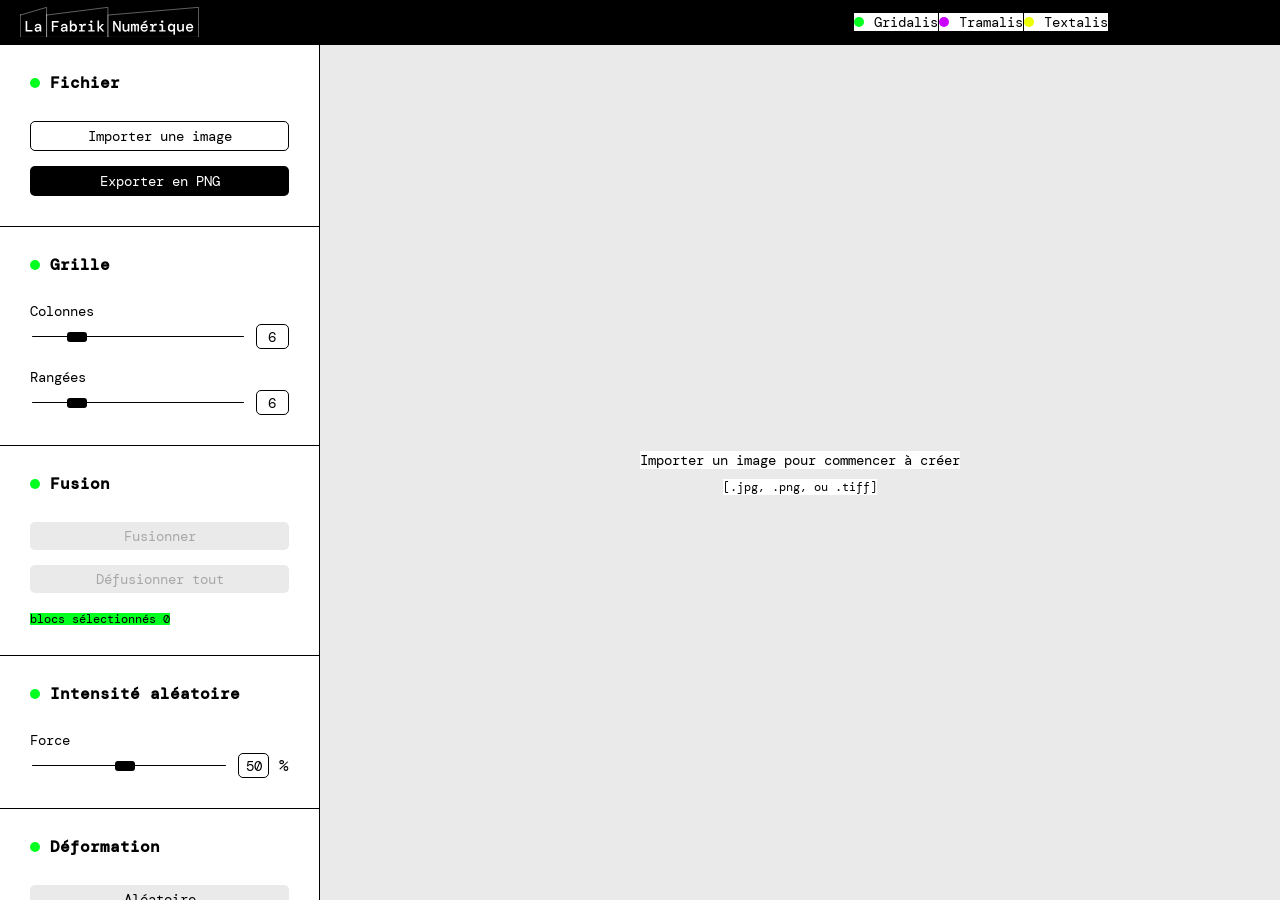
==== Gridalis.html @ 3b39503d "Add files via upload" ====
<!DOCTYPE html>
<html lang="fr">
<head>
<meta charset="UTF-8">
<meta name="viewport" content="width=device-width, initial-scale=1.0">
<title>Gridalis</title>
<link rel="icon" type="image/x-icon" href="img/Favicon-La-Fabrik-Numerique.svg">
<link rel="stylesheet" href="reset.css">
<link rel="stylesheet" href="styles.css">
<link rel="preconnect" href="https://fonts.googleapis.com">
<link rel="preconnect" href="https://fonts.gstatic.com" crossorigin>
<link href="https://fonts.googleapis.com/css2?family=DM+Mono:ital,wght@0,300;0,400;0,500;1,300;1,400;1,500&display=swap" rel="stylesheet">
</head>
<body>



<header>
  <a href="index.html" class="logo">
    <svg viewBox="0 0 1970 339" version="1.1" xmlns="http://www.w3.org/2000/svg" xmlns:xlink="http://www.w3.org/1999/xlink" xml:space="preserve" xmlns:serif="http://www.serif.com/" style="fill-rule:evenodd;clip-rule:evenodd;stroke-linecap:round;stroke-miterlimit:1.5;">
          <g transform="matrix(1,0,0,1,-107.804105,-1451.975869)">
              <g transform="matrix(1,0,0,1,-780.661745,104.195165)">
                  <g transform="matrix(1,0,0,1,47.599738,0)">
                      <g transform="matrix(1.39383,0,0,0.135647,244.991637,1331.526086)">
                          <path d="M471.983,2109.515L471.983,1249.438L484.658,1249.438L484.658,1992.791L525.912,1992.791L525.912,2109.515L471.983,2109.515Z" style="fill:white;fill-rule:nonzero;"/>
                      </g>
                      <g transform="matrix(1.39383,0,0,0.135647,244.991637,1331.526086)">
                          <path d="M564.534,2124.26C559.831,2124.26 555.885,2115.864 552.696,2099.072C549.508,2082.28 547.116,2059.754 545.522,2031.494C543.928,2003.234 543.13,1972.313 543.13,1938.729C543.13,1878.933 545.263,1832.243 549.528,1798.659C553.792,1765.075 559.831,1748.283 567.643,1748.283L582.949,1748.283L582.949,1734.767C582.949,1643.026 578.803,1597.155 570.513,1597.155C567.085,1597.155 564.195,1604.732 561.844,1619.885C559.492,1635.039 557.918,1659.408 557.121,1692.992L544.446,1692.992C545.083,1629.101 547.774,1578.52 552.517,1541.25C557.26,1503.98 563.259,1485.345 570.513,1485.345C579.282,1485.345 585.659,1507.461 589.645,1551.694C593.631,1595.926 595.624,1656.951 595.624,1734.767L595.624,2109.515L584.862,2109.515L583.786,2019.822L582.949,2019.822C581.195,2048.491 579.003,2073.064 576.372,2093.543C573.741,2114.021 569.795,2124.26 564.534,2124.26ZM566.926,2014.907C572.107,2014.907 575.993,1998.729 578.584,1966.374C581.175,1934.019 582.59,1892.858 582.829,1842.891L568.958,1842.891C564.415,1842.891 561.206,1850.468 559.333,1865.622C557.459,1880.776 556.523,1901.868 556.523,1928.899C556.523,1955.93 557.459,1977.022 559.333,1992.176C561.206,2007.33 563.737,2014.907 566.926,2014.907Z" style="fill:white;fill-rule:nonzero;"/>
                      </g>
                  </g>
              </g>
              <g transform="matrix(1,0,0,1,-413.625984,104.195165)">
                  <g transform="matrix(1.39383,0,0,0.135647,-86.268862,1331.526086)">
                      <path d="M687.576,2109.515L687.576,1249.438L741.265,1249.438L741.265,1371.077L700.251,1371.077L700.251,1634.015L734.689,1634.015L734.689,1748.283L700.251,1748.283L700.251,2109.515L687.576,2109.515Z" style="fill:white;fill-rule:nonzero;"/>
                  </g>
                  <g transform="matrix(1.39383,0,0,0.135647,-86.268862,1331.526086)">
                      <path d="M779.768,2124.26C775.065,2124.26 771.119,2115.864 767.931,2099.072C764.742,2082.28 762.35,2059.754 760.756,2031.494C759.162,2003.234 758.365,1972.313 758.365,1938.729C758.365,1878.933 760.497,1832.243 764.762,1798.659C769.027,1765.075 775.065,1748.283 782.877,1748.283L798.183,1748.283L798.183,1734.767C798.183,1643.026 794.038,1597.155 785.747,1597.155C782.319,1597.155 779.43,1604.732 777.078,1619.885C774.726,1635.039 773.152,1659.408 772.355,1692.992L759.68,1692.992C760.318,1629.101 763.008,1578.52 767.751,1541.25C772.494,1503.98 778.493,1485.345 785.747,1485.345C794.516,1485.345 800.893,1507.461 804.879,1551.694C808.865,1595.926 810.858,1656.951 810.858,1734.767L810.858,2109.515L800.096,2109.515L799.02,2019.822L798.183,2019.822C796.429,2048.491 794.237,2073.064 791.606,2093.543C788.976,2114.021 785.03,2124.26 779.768,2124.26ZM782.16,2014.907C787.341,2014.907 791.228,1998.729 793.818,1966.374C796.409,1934.019 797.824,1892.858 798.063,1842.891L784.193,1842.891C779.649,1842.891 776.44,1850.468 774.567,1865.622C772.694,1880.776 771.757,1901.868 771.757,1928.899C771.757,1955.93 772.694,1977.022 774.567,1992.176C776.44,2007.33 778.971,2014.907 782.16,2014.907Z" style="fill:white;fill-rule:nonzero;"/>
                  </g>
                  <g transform="matrix(1.39383,0,0,0.135647,-86.268862,1331.526086)">
                      <path d="M860.123,2124.26C855.738,2124.26 852.051,2115.044 849.062,2096.614C846.073,2078.184 843.781,2052.586 842.186,2019.822L841.469,2019.822L840.393,2109.515L829.511,2109.515L829.511,1224.864L842.186,1224.864L842.186,1578.725C843.621,1554.151 845.893,1532.444 849.002,1513.604C852.111,1494.765 855.818,1485.345 860.123,1485.345C865.065,1485.345 869.489,1497.427 873.395,1521.591C877.301,1545.755 880.39,1581.592 882.662,1629.101C884.934,1676.61 886.07,1735.177 886.07,1804.802C886.07,1874.428 884.934,1932.995 882.662,1980.504C880.39,2028.013 877.301,2063.849 873.395,2088.013C869.489,2112.178 865.065,2124.26 860.123,2124.26ZM857.492,2000.163C862.036,2000.163 865.802,1983.985 868.792,1951.63C871.781,1919.274 873.276,1870.741 873.276,1806.031C873.276,1740.501 871.781,1691.354 868.792,1658.589C865.802,1625.824 862.036,1609.442 857.492,1609.442C852.948,1609.442 849.181,1625.619 846.192,1657.975C843.203,1690.33 841.708,1739.272 841.708,1804.802C841.708,1869.513 843.203,1918.251 846.192,1951.015C849.181,1983.78 852.948,2000.163 857.492,2000.163Z" style="fill:white;fill-rule:nonzero;"/>
                  </g>
                  <g transform="matrix(1.39383,0,0,0.135647,-86.268862,1331.526086)">
                      <path d="M901.974,2109.515L901.974,1996.477L916.442,1996.477L916.442,1653.674C916.442,1626.643 915.167,1613.128 912.616,1613.128L903.169,1613.128L903.169,1500.089L917.399,1500.089C920.667,1500.089 923.338,1509.714 925.41,1528.963C927.483,1548.212 928.519,1575.039 928.519,1609.442L928.519,1624.186L929.117,1624.186C929.994,1578.315 931.887,1543.707 934.797,1520.362C937.707,1497.017 941.951,1485.345 947.532,1485.345L956.739,1485.345L956.739,1622.957L943.825,1622.957C939.121,1622.957 935.494,1639.749 932.943,1673.333C930.393,1706.917 929.117,1747.054 929.117,1793.744L929.117,1996.477L947.532,1996.477L947.532,2109.515L901.974,2109.515Z" style="fill:white;fill-rule:nonzero;"/>
                  </g>
                  <g transform="matrix(1.39383,0,0,0.135647,-86.268862,1331.526086)">
                      <path d="M999.188,1406.709C996.398,1406.709 994.066,1397.494 992.193,1379.064C990.319,1360.634 989.383,1337.903 989.383,1310.872C989.383,1283.841 990.319,1261.315 992.193,1243.294C994.066,1225.274 996.398,1216.263 999.188,1216.263C1002.058,1216.263 1004.429,1225.274 1006.302,1243.294C1008.176,1261.315 1009.112,1283.841 1009.112,1310.872C1009.112,1337.903 1008.176,1360.634 1006.302,1379.064C1004.429,1397.494 1002.058,1406.709 999.188,1406.709ZM975.392,2109.515L975.392,1996.477L994.046,1996.477L994.046,1653.674C994.046,1626.643 992.771,1613.128 990.22,1613.128L977.066,1613.128L977.066,1500.089L992.492,1500.089C997.434,1500.089 1001.041,1511.761 1003.313,1535.106C1005.585,1558.451 1006.721,1595.517 1006.721,1646.302L1006.721,1996.477L1025.375,1996.477L1025.375,2109.515L975.392,2109.515Z" style="fill:white;fill-rule:nonzero;"/>
                  </g>
                  <g transform="matrix(1.39383,0,0,0.135647,-86.268862,1331.526086)">
                      <path d="M1047.974,2109.515L1047.974,1224.864L1060.649,1224.864L1060.649,1755.655L1083.368,1500.089L1099.272,1500.089L1074.52,1770.399L1074.52,1780.229L1102.5,2109.515L1087.075,2109.515L1060.649,1796.201L1060.649,2109.515L1047.974,2109.515Z" style="fill:white;fill-rule:nonzero;"/>
                  </g>
              </g>
              <g transform="matrix(1,0,0,1,-135.558071,104.195165)">
                  <g transform="matrix(1.39383,0,0,0.135647,-383.894846,1331.526086)">
                      <path d="M1185.844,2109.515L1185.844,1249.438L1198.279,1249.438L1233.315,1879.752L1233.315,1249.438L1245.392,1249.438L1245.392,2109.515L1232.956,2109.515L1197.921,1479.201L1197.921,2109.515L1185.844,2109.515Z" style="fill:white;fill-rule:nonzero;"/>
                  </g>
                  <g transform="matrix(1.39383,0,0,0.135647,-383.894846,1331.526086)">
                      <path d="M1282.101,2124.26C1274.927,2124.26 1269.486,2101.529 1265.779,2056.068C1262.072,2010.606 1260.219,1944.462 1260.219,1857.636L1260.219,1500.089L1272.894,1500.089L1272.894,1841.663C1272.894,1891.629 1273.95,1930.742 1276.063,1959.002C1278.175,1987.261 1281.424,2001.391 1285.808,2001.391C1290.192,2001.391 1293.859,1986.238 1296.809,1955.93C1299.758,1925.623 1301.233,1881.8 1301.233,1824.461L1301.233,1500.089L1313.908,1500.089L1313.908,2109.515L1302.907,2109.515L1301.831,2018.593L1301.233,2018.593C1299.639,2048.081 1297.168,2073.064 1293.82,2093.543C1290.471,2114.021 1286.565,2124.26 1282.101,2124.26Z" style="fill:white;fill-rule:nonzero;"/>
                  </g>
                  <g transform="matrix(1.39383,0,0,0.135647,-383.894846,1331.526086)">
                      <path d="M1326.224,2109.515L1326.224,1500.089L1336.747,1500.089L1337.823,1571.353L1338.421,1571.353C1339.457,1545.96 1341.052,1525.277 1343.204,1509.304C1345.356,1493.331 1347.907,1485.345 1350.857,1485.345C1353.726,1485.345 1356.237,1492.717 1358.39,1507.461C1360.542,1522.205 1362.136,1543.502 1363.173,1571.353L1363.651,1571.353C1364.687,1546.779 1366.322,1526.301 1368.554,1509.918C1370.786,1493.536 1373.536,1485.345 1376.804,1485.345C1381.189,1485.345 1384.517,1500.089 1386.789,1529.577C1389.061,1559.066 1390.197,1600.431 1390.197,1653.674L1390.197,2109.515L1378,2109.515L1378,1679.477C1378,1654.903 1377.502,1635.449 1376.505,1621.114C1375.509,1606.78 1373.935,1599.612 1371.782,1599.612C1369.63,1599.612 1367.856,1608.213 1366.461,1625.415C1365.066,1642.616 1364.369,1666.78 1364.369,1697.907L1364.369,2109.515L1352.052,2109.515L1352.052,1679.477C1352.052,1654.903 1351.574,1635.449 1350.617,1621.114C1349.661,1606.78 1348.106,1599.612 1345.954,1599.612C1343.802,1599.612 1342.008,1608.213 1340.573,1625.415C1339.138,1642.616 1338.421,1666.78 1338.421,1697.907L1338.421,2109.515L1326.224,2109.515Z" style="fill:white;fill-rule:nonzero;"/>
                  </g>
                  <g transform="matrix(1.39383,0,0,0.135647,-383.894846,1331.526086)">
                      <path d="M1431.569,2124.26C1425.83,2124.26 1420.768,2110.949 1416.383,2084.327C1411.999,2057.706 1408.571,2020.641 1406.1,1973.132C1403.629,1925.623 1402.393,1870.332 1402.393,1807.26C1402.393,1743.368 1403.609,1687.258 1406.04,1638.93C1408.472,1590.602 1411.899,1552.922 1416.324,1525.891C1420.748,1498.86 1425.87,1485.345 1431.689,1485.345C1437.429,1485.345 1442.371,1498.656 1446.516,1525.277C1450.662,1551.898 1453.87,1587.325 1456.142,1631.558C1458.414,1675.791 1459.55,1724.528 1459.55,1777.771L1459.55,1804.188C1459.55,1813.608 1459.51,1824.052 1459.43,1835.519L1414.829,1835.519C1415.228,1892.039 1417.021,1934.838 1420.21,1963.917C1423.399,1992.995 1427.145,2007.535 1431.45,2007.535C1435.197,2007.535 1438.166,1999.548 1440.358,1983.575C1442.55,1967.603 1444.165,1945.691 1445.201,1917.841L1457.995,1917.841C1456.561,1975.999 1453.571,2024.941 1449.027,2064.668C1444.484,2104.396 1438.664,2124.26 1431.569,2124.26ZM1431.569,1598.384C1427.663,1598.384 1424.196,1610.466 1421.166,1634.63C1418.137,1658.794 1416.184,1692.583 1415.307,1735.996L1446.875,1735.996C1446.556,1695.04 1445.002,1661.865 1442.212,1636.473C1439.422,1611.08 1435.874,1598.384 1431.569,1598.384ZM1424.395,1453.399L1424.395,1342.818L1450.462,1203.977L1450.462,1325.616L1424.395,1453.399Z" style="fill:white;fill-rule:nonzero;"/>
                  </g>
                  <g transform="matrix(1.39383,0,0,0.135647,-383.894846,1331.526086)">
                      <path d="M1475.932,2109.515L1475.932,1996.477L1490.4,1996.477L1490.4,1653.674C1490.4,1626.643 1489.125,1613.128 1486.574,1613.128L1477.127,1613.128L1477.127,1500.089L1491.357,1500.089C1494.625,1500.089 1497.296,1509.714 1499.368,1528.963C1501.441,1548.212 1502.477,1575.039 1502.477,1609.442L1502.477,1624.186L1503.075,1624.186C1503.952,1578.315 1505.845,1543.707 1508.755,1520.362C1511.665,1497.017 1515.909,1485.345 1521.49,1485.345L1530.697,1485.345L1530.697,1622.957L1517.783,1622.957C1513.079,1622.957 1509.452,1639.749 1506.901,1673.333C1504.351,1706.917 1503.075,1747.054 1503.075,1793.744L1503.075,1996.477L1521.49,1996.477L1521.49,2109.515L1475.932,2109.515Z" style="fill:white;fill-rule:nonzero;"/>
                  </g>
                  <g transform="matrix(1.39383,0,0,0.135647,-383.894846,1331.526086)">
                      <path d="M1573.146,1406.709C1570.356,1406.709 1568.024,1397.494 1566.151,1379.064C1564.277,1360.634 1563.341,1337.903 1563.341,1310.872C1563.341,1283.841 1564.277,1261.315 1566.151,1243.294C1568.024,1225.274 1570.356,1216.263 1573.146,1216.263C1576.016,1216.263 1578.387,1225.274 1580.26,1243.294C1582.134,1261.315 1583.07,1283.841 1583.07,1310.872C1583.07,1337.903 1582.134,1360.634 1580.26,1379.064C1578.387,1397.494 1576.016,1406.709 1573.146,1406.709ZM1549.35,2109.515L1549.35,1996.477L1568.004,1996.477L1568.004,1653.674C1568.004,1626.643 1566.729,1613.128 1564.178,1613.128L1551.024,1613.128L1551.024,1500.089L1566.45,1500.089C1571.392,1500.089 1574.999,1511.761 1577.271,1535.106C1579.543,1558.451 1580.679,1595.517 1580.679,1646.302L1580.679,1996.477L1599.333,1996.477L1599.333,2109.515L1549.35,2109.515Z" style="fill:white;fill-rule:nonzero;"/>
                  </g>
                  <g transform="matrix(1.39383,0,0,0.135647,-383.894846,1331.526086)">
                      <path d="M1661.87,2379.825L1661.87,2030.88C1660.355,2056.272 1658.203,2078.184 1655.413,2096.614C1652.623,2115.044 1648.916,2124.26 1644.293,2124.26C1639.43,2124.26 1634.986,2112.178 1630.96,2088.013C1626.934,2063.849 1623.746,2028.013 1621.394,1980.504C1619.042,1932.995 1617.867,1874.428 1617.867,1804.802C1617.867,1734.358 1619.042,1675.586 1621.394,1628.486C1623.746,1581.387 1626.875,1545.755 1630.781,1521.591C1634.687,1497.427 1638.912,1485.345 1643.456,1485.345C1648.159,1485.345 1651.985,1494.56 1654.935,1512.99C1657.884,1531.42 1660.196,1556.199 1661.87,1587.325L1662.588,1587.325L1663.664,1500.089L1674.545,1500.089L1674.545,2379.825L1661.87,2379.825ZM1646.565,2000.163C1651.108,2000.163 1654.875,1983.78 1657.864,1951.015C1660.854,1918.251 1662.348,1869.513 1662.348,1804.802C1662.348,1739.272 1660.854,1690.33 1657.864,1657.975C1654.875,1625.619 1651.108,1609.442 1646.565,1609.442C1642.021,1609.442 1638.254,1625.415 1635.265,1657.36C1632.275,1689.306 1630.781,1738.044 1630.781,1803.573C1630.781,1869.103 1632.275,1918.251 1635.265,1951.015C1638.254,1983.78 1642.021,2000.163 1646.565,2000.163Z" style="fill:white;fill-rule:nonzero;"/>
                  </g>
                  <g transform="matrix(1.39383,0,0,0.135647,-383.894846,1331.526086)">
                      <path d="M1712.57,2124.26C1705.395,2124.26 1699.955,2101.529 1696.248,2056.068C1692.541,2010.606 1690.688,1944.462 1690.688,1857.636L1690.688,1500.089L1703.362,1500.089L1703.362,1841.663C1703.362,1891.629 1704.419,1930.742 1706.531,1959.002C1708.644,1987.261 1711.892,2001.391 1716.277,2001.391C1720.661,2001.391 1724.328,1986.238 1727.277,1955.93C1730.227,1925.623 1731.702,1881.8 1731.702,1824.461L1731.702,1500.089L1744.377,1500.089L1744.377,2109.515L1733.376,2109.515L1732.3,2018.593L1731.702,2018.593C1730.107,2048.081 1727.636,2073.064 1724.288,2093.543C1720.94,2114.021 1717.034,2124.26 1712.57,2124.26Z" style="fill:white;fill-rule:nonzero;"/>
                  </g>
                  <g transform="matrix(1.39383,0,0,0.135647,-383.894846,1331.526086)">
                      <path d="M1790.293,2124.26C1784.554,2124.26 1779.492,2110.949 1775.107,2084.327C1770.723,2057.706 1767.295,2020.641 1764.824,1973.132C1762.353,1925.623 1761.117,1870.332 1761.117,1807.26C1761.117,1743.368 1762.333,1687.258 1764.764,1638.93C1767.195,1590.602 1770.623,1552.922 1775.047,1525.891C1779.472,1498.86 1784.593,1485.345 1790.413,1485.345C1796.152,1485.345 1801.095,1498.656 1805.24,1525.277C1809.385,1551.898 1812.594,1587.325 1814.866,1631.558C1817.138,1675.791 1818.274,1724.528 1818.274,1777.771L1818.274,1804.188C1818.274,1813.608 1818.234,1824.052 1818.154,1835.519L1773.553,1835.519C1773.951,1892.039 1775.745,1934.838 1778.934,1963.917C1782.122,1992.995 1785.869,2007.535 1790.174,2007.535C1793.92,2007.535 1796.89,1999.548 1799.082,1983.575C1801.274,1967.603 1802.888,1945.691 1803.925,1917.841L1816.719,1917.841C1815.284,1975.999 1812.295,2024.941 1807.751,2064.668C1803.207,2104.396 1797.388,2124.26 1790.293,2124.26ZM1790.293,1598.384C1786.387,1598.384 1782.919,1610.466 1779.89,1634.63C1776.861,1658.794 1774.908,1692.583 1774.031,1735.996L1805.599,1735.996C1805.28,1695.04 1803.725,1661.865 1800.935,1636.473C1798.145,1611.08 1794.598,1598.384 1790.293,1598.384Z" style="fill:white;fill-rule:nonzero;"/>
                  </g>
              </g>
              <g transform="matrix(1,0,0,1,24.664698,461.678645)">
                  <path d="M86.895,1079.023L86.895,1324.693L375.571,1324.693L375.571,994.053L86.895,1079.023Z" style="fill:none;stroke:white;stroke-width:4.17px;"/>
              </g>
              <g transform="matrix(1,0,0,1,-157.333333,461.678645)">
                  <path d="M557.569,1079.023L557.569,1324.693L1232.908,1324.693L1232.908,994.053L557.569,1079.023Z" style="fill:none;stroke:white;stroke-width:4.17px;"/>
              </g>
              <g transform="matrix(1,0,0,1,-157.333333,461.678645)">
                  <path d="M1232.908,1324.693L1232.908,1079.023L2230.538,994.053L2230.538,1324.693L1232.908,1324.693Z" style="fill:none;stroke:white;stroke-width:4.17px;"/>
              </g>
          </g>
    </svg>
  </a>
  <div id="navigation">
  <div class="divider"></div>
    <a href="Gridalis.html">Gridalis</a>
  <div class="divider"></div>
    <a href="Tramalis.html">Tramalis</a>
  <div class="divider"></div>
    <a href="Textalis.html">Textalis</a>
  </div>
</header>

<div class="workspace">
  <!-- SIDEBAR -->
  <div class="sidebar"> 

      <div>
      <div class="section-label ">Fichier</div>
        <div class="button-group">
          <div>
            <button button class="btn btn3" id="importBtn">Importer une image</button>
          </div>
          <div>
            <button class="btn btn1" id="exportBtn">Exporter en PNG</button>
            <!-- <div id="btn-formats">
              <p>Type de format</p>
              <div>
              <span>PNG</span>
              <span>JPG</span>
              </div>              
            </div> -->
          </div>
        </div>
        
      </div>

<div class="divider"></div>

    <div>
      <div class="section-label">Grille</div>
      <div class="slider-group">

        <div class="slider-row">
          <div class="slider-header">
            <span class="slider-label">Colonnes</span>
          </div>
          <div class="slider-data">
            <input type="range" id="colSlider" min="2" max="24" value="6">
            <span class="slider-val" id="colVal">6</span>
          </div>
        </div>
        
        <div class="slider-row">
          <div class="slider-header">
            <span class="slider-label">Rangées</span>
            
          </div>
          <div class="slider-data">
            <input type="range" id="rowSlider" min="2" max="24" value="6">
            <span class="slider-val" id="rowVal">6</span>
          </div>
          
        </div>
      </div>
    </div>

    <div class="divider"></div>

    <div>
      <div class="section-label">Fusion</div>
      <div>
        <div class="button-group">
          <button class="btn btn2 danger" id="mergeBtn" disabled>Fusionner</button>
          <button class="btn btn2" id="unmergeBtn" disabled>Défusionner tout</button>
        </div>
        <div class="merge-counter">
        <span>blocs sélectionnés</span>
        <span class="merge-badge" id="selCount">0</span>
      </div>
      </div>
    </div>

    <div class="divider"></div>

    <div>
      <div class="section-label">Intensité aléatoire</div>
      <div class="slider-row">
        <div class="slider-header">
          <span class="slider-label">Force</span>
        </div>
        <div class="slider-data">
          <input type="range" id="randSlider" min="5" max="100" value="50">
          <span class="slider-val" id="randVal">50</span><span>%</span>
        </div>
      </div>
    </div>

    <div class="divider"></div>

    <div>
      <div class="section-label">Déformation</div>
      <div class="button-group">
        <button class="random-btn btn2" id="randomBtn">Aléatoire</button>
        <button class="reset-btn btn2" id="resetGridBtn">Réinitialiser la grille</button>
      </div>
    </div>


    <div class="divider"></div>

      

  </div>

  <!-- CANVAS -->
  <div class="canvas-area" id="canvasArea">
        <div id="import-informations">
          <p>Importer un image pour commencer à créer</p>
          <p>[.jpg, .png, ou .tiff]</p>
      </div>
    <div id="dropZone">
      <div class="drop-inner" id="dropInner">
        <div class="drop-title">Déposez votre image ici</div>
        <div class="drop-sub">[.jpg, .png, ou .tiff]</div>
      </div>
    </div>
    <div id="gridWrapper">
      <canvas id="gridCanvas"></canvas>
    </div>
    <input type="file" id="fileInput" accept="image/*">
  <div class="statusbar">
    <span><div class="dot" id="dotImg"></div> Image</span>
    <span id="dimInfo"></span>
    <span id="gridInfo"></span>
    <span id="mergeInfo"></span>
    <span id="statusMode" class="mode-indicator mode-select"></span>
  </div>
  <!-- <div class="header-actions">
    <span id="statusMode" class="mode-indicator mode-select">— aucune image —</span>
    <button class="btn" id="importBtn">
      <svg width="100%" height="100%" viewBox="0 0 51 51" version="1.1" xmlns="http://www.w3.org/2000/svg" xmlns:xlink="http://www.w3.org/1999/xlink" xml:space="preserve" xmlns:serif="http://www.serif.com/" style="fill-rule:evenodd;clip-rule:evenodd;stroke-linejoin:round;stroke-miterlimit:2;">
    <g transform="matrix(1.187206,0,0,1.187206,-12.490595,-12.490595)">
        <g>
            <path d="M32,10.521C20.156,10.521 10.521,20.156 10.521,32C10.521,43.844 20.156,53.479 32,53.479C43.844,53.479 53.479,43.844 53.479,32C53.479,20.156 43.844,10.521 32,10.521ZM32,51.479C21.259,51.479 12.521,42.741 12.521,32C12.521,21.259 21.259,12.521 32,12.521C42.741,12.521 51.479,21.259 51.479,32C51.479,42.741 42.741,51.479 32,51.479Z" style="fill-rule:nonzero;"/>
            <path d="M44.21,31L33,31L33,20.192C33,19.64 32.552,19.192 32,19.192C31.448,19.192 31,19.64 31,20.192L31,31L19.79,31C19.238,31 18.79,31.448 18.79,32C18.79,32.552 19.238,33 19.79,33L31,33L31,43.808C31,44.36 31.448,44.808 32,44.808C32.552,44.808 33,44.36 33,43.808L33,33L44.21,33C44.762,33 45.21,32.552 45.21,32C45.21,31.448 44.762,31 44.21,31Z" style="fill-rule:nonzero;"/>
        </g>
    </g>
</svg>
    <p>Importer</p>
    </button>

    <button class="btn primary" id="exportBtn">
      <svg width="100%" height="100%" viewBox="0 0 51 51" version="1.1" xmlns="http://www.w3.org/2000/svg" xmlns:xlink="http://www.w3.org/1999/xlink" xml:space="preserve" xmlns:serif="http://www.serif.com/" style="fill-rule:evenodd;clip-rule:evenodd;stroke-linejoin:round;stroke-miterlimit:2;">
    <g transform="matrix(1.187206,0,0,1.187206,-12.490595,-12.490595)">
        <g>
            <path d="M32,10.521C20.156,10.521 10.521,20.156 10.521,32C10.521,43.844 20.156,53.479 32,53.479C43.844,53.479 53.479,43.844 53.479,32C53.479,20.156 43.844,10.521 32,10.521ZM32,51.479C21.259,51.479 12.521,42.741 12.521,32C12.521,21.259 21.259,12.521 32,12.521C42.741,12.521 51.479,21.259 51.479,32C51.479,42.741 42.741,51.479 32,51.479Z" style="fill-rule:nonzero;"/>
            <path d="M44.21,31L33,31L33,20.192C33,19.64 32.552,19.192 32,19.192C31.448,19.192 31,19.64 31,20.192L31,31L19.79,31C19.238,31 18.79,31.448 18.79,32C18.79,32.552 19.238,33 19.79,33L31,33L31,43.808C31,44.36 31.448,44.808 32,44.808C32.552,44.808 33,44.36 33,43.808L33,33L44.21,33C44.762,33 45.21,32.552 45.21,32C45.21,31.448 44.762,31 44.21,31Z" style="fill-rule:nonzero;"/>
        </g>
    </g>
</svg>
    <p>Exporter</p>
    </button>

    <button class="btn primary" id="codeBtn" disabled>
      <svg width="100%" height="100%" viewBox="0 0 51 51" version="1.1" xmlns="http://www.w3.org/2000/svg" xmlns:xlink="http://www.w3.org/1999/xlink" xml:space="preserve" xmlns:serif="http://www.serif.com/" style="fill-rule:evenodd;clip-rule:evenodd;stroke-linejoin:round;stroke-miterlimit:2;">
    <g transform="matrix(1.187206,0,0,1.187206,-12.490595,-12.490595)">
        <g>
            <path d="M32,10.521C20.156,10.521 10.521,20.156 10.521,32C10.521,43.844 20.156,53.479 32,53.479C43.844,53.479 53.479,43.844 53.479,32C53.479,20.156 43.844,10.521 32,10.521ZM32,51.479C21.259,51.479 12.521,42.741 12.521,32C12.521,21.259 21.259,12.521 32,12.521C42.741,12.521 51.479,21.259 51.479,32C51.479,42.741 42.741,51.479 32,51.479Z" style="fill-rule:nonzero;"/>
            <path d="M44.21,31L33,31L33,20.192C33,19.64 32.552,19.192 32,19.192C31.448,19.192 31,19.64 31,20.192L31,31L19.79,31C19.238,31 18.79,31.448 18.79,32C18.79,32.552 19.238,33 19.79,33L31,33L31,43.808C31,44.36 31.448,44.808 32,44.808C32.552,44.808 33,44.36 33,43.808L33,33L44.21,33C44.762,33 45.21,32.552 45.21,32C45.21,31.448 44.762,31 44.21,31Z" style="fill-rule:nonzero;"/>
        </g>
    </g>
</svg>
    <p>Code source</p>
    </button>
  </div> -->
  </div>
  
</div>


<style>
:root{
  --primary-color: #03FF20;;
}
</style>


<script>
// ─── STATE ────────────────────────────────────────────────────────────────────
let img = null;
let cols = 6, rows = 6;
let xs = [], ys = [];
let mergeGroups = [];
let cellMergeMap = {};
let selectedCells = new Set();

const canvas      = document.getElementById('gridCanvas');
const ctx         = canvas.getContext('2d');
const dropZone    = document.getElementById('dropZone');
const gridWrapper = document.getElementById('gridWrapper');
const fileInput   = document.getElementById('fileInput');
const colSlider   = document.getElementById('colSlider');
const rowSlider   = document.getElementById('rowSlider');
const colVal      = document.getElementById('colVal');
const rowVal      = document.getElementById('rowVal');
const selCount    = document.getElementById('selCount');
const mergeBtn    = document.getElementById('mergeBtn');
const unmergeBtn  = document.getElementById('unmergeBtn');
const randSlider  = document.getElementById('randSlider');
const randVal     = document.getElementById('randVal');

// ─── UTILS ────────────────────────────────────────────────────────────────────
function initGrid() {
  xs = []; ys = [];
  for (let i = 0; i <= cols; i++) xs.push(i / cols);
  for (let j = 0; j <= rows; j++) ys.push(j / rows);
  mergeGroups = [];
  cellMergeMap = {};
  selectedCells = new Set();
  updateMergeUI();
  updateStatusBar();
}

function resetGridLines() {
  for (let i = 0; i <= cols; i++) xs[i] = i / cols;
  for (let j = 0; j <= rows; j++) ys[j] = j / rows;
}

function clampGrid() {
  for (let i = 1; i < xs.length - 1; i++) {
    xs[i] = Math.max(xs[i-1] + 0.005, Math.min(xs[i+1] - 0.005, xs[i]));
  }
  for (let j = 1; j < ys.length - 1; j++) {
    ys[j] = Math.max(ys[j-1] + 0.005, Math.min(ys[j+1] - 0.005, ys[j]));
  }
}

function cellKey(r, c) { return `${r},${c}`; }

function getMergeGroup(r, c) {
  const k = cellKey(r, c);
  const idx = cellMergeMap[k];
  return (idx !== undefined) ? mergeGroups[idx] : null;
}

// ─── RENDER ───────────────────────────────────────────────────────────────────
function render() {
  if (!img) return;
  const W = canvas.width, H = canvas.height;
  ctx.clearRect(0, 0, W, H);

  const drawn = new Set();

  for (let r = 0; r < rows; r++) {
    for (let c = 0; c < cols; c++) {
      const k = cellKey(r, c);
      if (drawn.has(k)) continue;

      const mg = getMergeGroup(r, c);
      let minR = r, maxR = r, minC = c, maxC = c;
      if (mg) {
        minR = mg.minR; maxR = mg.maxR; minC = mg.minC; maxC = mg.maxC;
        mg.cells.forEach(ck => drawn.add(ck));
      } else {
        drawn.add(k);
      }

      // Destination (warped grid positions)
      const dx = xs[minC] * W;
      const dy = ys[minR] * H;
      const dw = xs[maxC+1] * W - dx;
      const dh = ys[maxR+1] * H - dy;

      // Source (uniform grid positions in original image)
      const sx = (minC / cols) * img.width;
      const sy = (minR / rows) * img.height;
      const sw = ((maxC+1) / cols) * img.width - sx;
      const sh = ((maxR+1) / rows) * img.height - sy;

      ctx.drawImage(img, sx, sy, sw, sh, dx, dy, dw, dh);

      // Selection highlight
      const isSelected = selectedCells.has(k) || (mg && [...mg.cells].some(ck => selectedCells.has(ck)));
      if (isSelected) {
        ctx.fillStyle = 'rgba(255,255,255,0)';
        ctx.fillRect(dx, dy, dw, dh);
        ctx.strokeStyle = 'rgba(255,255,255,0)';
        ctx.lineWidth = 2;
        ctx.setLineDash([]);
        ctx.strokeRect(dx+1, dy+1, dw-2, dh-2);
      }

      // Merged highlight
      if (mg && !isSelected) {
        ctx.fillStyle = 'rgba(255,255,255,0)';
        ctx.fillRect(dx, dy, dw, dh);
        ctx.strokeStyle = 'rgba(255,255,255,0)';
        ctx.lineWidth = 2;
        ctx.setLineDash([4,4]);
        ctx.strokeRect(dx+1, dy+1, dw-2, dh-2);
        ctx.setLineDash([]);
      }
    }
  }

  // Grid lines
  ctx.strokeStyle = 'rgba(255,255,255,0)';
  ctx.lineWidth = 1;
  ctx.setLineDash([3,3]);
  for (let i = 1; i < xs.length - 1; i++) {
    const x = xs[i] * W;
    ctx.beginPath(); ctx.moveTo(x, 0); ctx.lineTo(x, H); ctx.stroke();
  }
  for (let j = 1; j < ys.length - 1; j++) {
    const y = ys[j] * H;
    ctx.beginPath(); ctx.moveTo(0, y); ctx.lineTo(W, y); ctx.stroke();
  }
  ctx.setLineDash([]);

  // Border
  ctx.strokeStyle = 'rgba(232,255,69,0.3)';
  ctx.lineWidth = 1;
  ctx.strokeRect(0, 0, W, H);
}

// ─── LOAD IMAGE ───────────────────────────────────────────────────────────────
function loadImage(src) {
  const i = new Image();
  i.onload = () => {
    img = i;
    const area = document.getElementById('canvasArea');
    const maxW = area.clientWidth - 40;
    const maxH = area.clientHeight - 40;
    const ratio = Math.min(maxW / img.width, maxH / img.height, 1);
    canvas.width  = Math.round(img.width * ratio);
    canvas.height = Math.round(img.height * ratio);

    dropZone.style.display  = 'none';
    gridWrapper.style.display = 'block';
    document.getElementById('exportBtn').disabled = false;
    document.getElementById('dotImg').classList.add('active');
    document.getElementById('dimInfo').textContent = `${img.width} × ${img.height} px`;
    document.getElementById('statusMode').textContent = 'Mode : Sélection';
    document.getElementById('statusMode').className = 'mode-indicator mode-select';

    initGrid();
    render();
  };
  i.src = src;
}

// ─── FILE / DROP ──────────────────────────────────────────────────────────────
dropZone.addEventListener('click', () => fileInput.click());
document.getElementById('importBtn').addEventListener('click', () => fileInput.click());

fileInput.addEventListener('change', e => {
  if (e.target.files[0]) {
    const r = new FileReader();
    r.onload = ev => loadImage(ev.target.result);
    r.readAsDataURL(e.target.files[0]);
    e.target.value = '';
    document.getElementById("import-informations").remove();
  }
});

const ca = document.getElementById('canvasArea');
ca.addEventListener('dragover', e => { e.preventDefault(); if (!img) dropZone.classList.add('drag-over'); });
ca.addEventListener('dragleave', () => dropZone.classList.remove('drag-over'));
ca.addEventListener('drop', e => {
  e.preventDefault();
  dropZone.classList.remove('drag-over');
  if (e.dataTransfer.files[0]) {
    const r = new FileReader();
    r.onload = ev => loadImage(ev.target.result);
    r.readAsDataURL(e.dataTransfer.files[0]);
  }
});

// ─── SLIDERS ──────────────────────────────────────────────────────────────────
colSlider.addEventListener('input', () => {
  cols = +colSlider.value; colVal.textContent = cols;
  if (img) { initGrid(); render(); }
});
rowSlider.addEventListener('input', () => {
  rows = +rowSlider.value; rowVal.textContent = rows;
  if (img) { initGrid(); render(); }
});
randSlider.addEventListener('input', () => { randVal.textContent = randSlider.value; });

// ─── CANVAS CLICK — CELL SELECTION ───────────────────────────────────────────
canvas.addEventListener('click', e => {
  if (!img) return;
  const rect = canvas.getBoundingClientRect();
  const mx = (e.clientX - rect.left) / canvas.width;
  const my = (e.clientY - rect.top)  / canvas.height;

  let c = -1, r = -1;
  for (let i = 0; i < cols; i++) if (mx >= xs[i] && mx < xs[i+1]) { c = i; break; }
  for (let j = 0; j < rows; j++) if (my >= ys[j] && my < ys[j+1]) { r = j; break; }
  if (r < 0 || c < 0) return;

  const k  = cellKey(r, c);
  const mg = getMergeGroup(r, c);

  if (mg) {
    const anySelected = [...mg.cells].some(ck => selectedCells.has(ck));
    if (anySelected) mg.cells.forEach(ck => selectedCells.delete(ck));
    else             mg.cells.forEach(ck => selectedCells.add(ck));
  } else {
    if (selectedCells.has(k)) selectedCells.delete(k);
    else selectedCells.add(k);
  }

  updateMergeUI();
  render();
});

// ─── MERGE ────────────────────────────────────────────────────────────────────
mergeBtn.addEventListener('click', () => {
  if (selectedCells.size < 2) return;

  const cells = [...selectedCells].map(k => {
    const [r,c] = k.split(',').map(Number); return {r,c};
  });
  const minR = Math.min(...cells.map(c=>c.r));
  const maxR = Math.max(...cells.map(c=>c.r));
  const minC = Math.min(...cells.map(c=>c.c));
  const maxC = Math.max(...cells.map(c=>c.c));

  // Remove existing groups for selected cells
  const indicesToRemove = new Set();
  [...selectedCells].forEach(k => {
    if (cellMergeMap[k] !== undefined) indicesToRemove.add(cellMergeMap[k]);
  });
  indicesToRemove.forEach(idx => { mergeGroups[idx] = null; });
  indicesToRemove.forEach(idx => {
    Object.keys(cellMergeMap).forEach(k => { if (cellMergeMap[k] === idx) delete cellMergeMap[k]; });
  });

  // Build new group from bounding rect
  const newGroupCells = new Set();
  for (let r = minR; r <= maxR; r++)
    for (let c = minC; c <= maxC; c++)
      newGroupCells.add(cellKey(r, c));

  const newGroup = { cells: newGroupCells, minR, maxR, minC, maxC };
  let slot = mergeGroups.findIndex(g => g === null);
  if (slot === -1) { mergeGroups.push(newGroup); slot = mergeGroups.length - 1; }
  else mergeGroups[slot] = newGroup;

  newGroupCells.forEach(k => { cellMergeMap[k] = slot; });

  selectedCells.clear();
  updateMergeUI();
  updateStatusBar();
  render();
});

unmergeBtn.addEventListener('click', () => {
  mergeGroups = [];
  cellMergeMap = {};
  selectedCells.clear();
  updateMergeUI();
  updateStatusBar();
  render();
});

function updateMergeUI() {
  const n = selectedCells.size;
  selCount.textContent = n;
  mergeBtn.disabled    = n < 2;
  const hasMerges      = mergeGroups.some(g => g !== null);
  unmergeBtn.disabled  = !hasMerges;
}

function updateStatusBar() {
  document.getElementById('gridInfo').textContent  = `Grille : ${cols} × ${rows}`;
  const cnt = mergeGroups.filter(g => g !== null).length;
  document.getElementById('mergeInfo').textContent = `Fusions : ${cnt}`;
}

// ─── RANDOM DEFORMATION ───────────────────────────────────────────────────────
document.getElementById('randomBtn').addEventListener('click', () => {
  if (!img) return;
  const strength = +randSlider.value / 100;

  // Lock lines that are boundaries of merged groups
  const lockedX = new Set();
  const lockedY = new Set();
  mergeGroups.filter(g => g !== null).forEach(g => {
    lockedX.add(g.minC); lockedX.add(g.maxC+1);
    lockedY.add(g.minR); lockedY.add(g.maxR+1);
  });

  for (let i = 1; i < xs.length - 1; i++) {
    if (lockedX.has(i)) continue;
    const base     = i / cols;
    const maxDelta = (1 / cols) * 0.7 * strength;
    xs[i] = base + (Math.random() * 2 - 1) * maxDelta;
    xs[i] = Math.max(xs[i-1] + 0.01, Math.min(1 - (xs.length - 1 - i) * 0.01, xs[i]));
  }
  for (let j = 1; j < ys.length - 1; j++) {
    if (lockedY.has(j)) continue;
    const base     = j / rows;
    const maxDelta = (1 / rows) * 0.7 * strength;
    ys[j] = base + (Math.random() * 2 - 1) * maxDelta;
    ys[j] = Math.max(ys[j-1] + 0.01, Math.min(1 - (ys.length - 1 - j) * 0.01, ys[j]));
  }
  clampGrid();
  render();
});

// ─── RESET GRID ───────────────────────────────────────────────────────────────
document.getElementById('resetGridBtn').addEventListener('click', () => {
  if (!img) return;
  resetGridLines();
  render();
});

// ─── EXPORT ───────────────────────────────────────────────────────────────────
document.getElementById('exportBtn').addEventListener('click', () => {
  if (!img) return;

  const oc = document.createElement('canvas');
  oc.width = img.width; oc.height = img.height;
  const oc_ctx = oc.getContext('2d');
  const W = img.width, H = img.height;

  const drawn = new Set();
  for (let r = 0; r < rows; r++) {
    for (let c = 0; c < cols; c++) {
      const k = cellKey(r, c);
      if (drawn.has(k)) continue;
      const mg = getMergeGroup(r, c);
      let minR = r, maxR = r, minC = c, maxC = c;
      if (mg) {
        minR=mg.minR; maxR=mg.maxR; minC=mg.minC; maxC=mg.maxC;
        mg.cells.forEach(ck => drawn.add(ck));
      } else {
        drawn.add(k);
      }

      const dx = xs[minC] * W, dy = ys[minR] * H;
      const dw = xs[maxC+1]*W - dx, dh = ys[maxR+1]*H - dy;
      const sx = (minC/cols)*img.width, sy = (minR/rows)*img.height;
      const sw = ((maxC+1)/cols)*img.width - sx, sh = ((maxR+1)/rows)*img.height - sy;

      oc_ctx.drawImage(img, sx, sy, sw, sh, dx, dy, dw, dh);
    }
  }

  const link = document.createElement('a');
  link.download = 'gridwarp-export.png';
  link.href     = oc.toDataURL('image/png');
  link.click();
});
</script>
</body>
</html>
---- styles.css ----
:root
{
  --grey : #EBEAEA;
  --dark-grey : #cccccc;
  --black: #000000;
  --white: #ffffff;
  --yellow: #EEFF01;
  --green: #03FF20;
  --purple: #CB00FF;

  --very-small-radius : 3px;
  --small-radius: 5px;
  --medium-radius: 10px;
  --large-radius: 20px;

  --transition: 0.3s ease;
}

.dm-mono-light {
  font-family: "DM Mono", monospace;
  font-weight: 300;
  font-style: normal;
}

.dm-mono-regular {
  font-family: "DM Mono", monospace;
  font-weight: 400;
  font-style: normal;
}

.dm-mono-medium {
  font-family: "DM Mono", monospace;
  font-weight: 500;
  font-style: normal;
}

.dm-mono-light-italic {
  font-family: "DM Mono", monospace;
  font-weight: 300;
  font-style: italic;
}

.dm-mono-regular-italic {
  font-family: "DM Mono", monospace;
  font-weight: 400;
  font-style: italic;
}

.dm-mono-medium-italic {
  font-family: "DM Mono", monospace;
  font-weight: 500;
  font-style: italic;
}

body{
    font-family: "DM Mono";
    height: 100vh;
    width: 100vw;
    overflow: hidden;
}

h1 {
    margin-top: 10px;
    margin-bottom: 20px;
    position: relative;
    font-family: "DM Mono", monospace;
    font-weight: 500;
    font-size: clamp(2rem, 4vw, 4rem);
    z-index: 10;
}

h2 {
    font-family: "DM Mono";
    font-size: clamp(16px, 1.2vw, 20px);
    line-height: normal;
    margin-bottom: 10px;
}

h3 {
        font-family: "DM Mono", monospace;
        font-weight: 500;
        font-size: clamp(16px, 1.2vw, 20px);
        /* font-size: clamp(1rem, 2.5vw, 2rem); */
        display: flex;
        flex-direction: row;
        align-items: center;
        justify-content: flex-start;
        gap: 15px;
        border: 1px solid black;
        width: fit-content;
        padding: 5px 15px;
        border-radius: 50px;
        background-color: var(--white);
        color: var(--black);
    }

    h3:hover {
      background-color: var(--grey);
    }

p{
    font-family: "DM Mono";
    font-size: clamp(12px, 1.1vw, 20px);
    line-height: normal;
}

    ul {
      padding-left: 10px;
    }

    li {
      font-size: clamp(12px, 1.1vw, 20px);
      list-style-type: disc;
      margin-bottom: 10px;
    }

a{
    font-family: "DM Mono";
    font-size: clamp(12px, 1.1vw, 20px);
    line-height: normal;
}

header {
    display: flex;
    flex-direction: row;
    align-items: center;
    justify-content: space-between;
    background-color: var(--black);
    height: 5%;
    /* padding: 0 0 0 30px; */
    border-bottom: 1px solid var(--black);
}

#navigation {
    display: flex;
    flex-direction: row;
    align-items: center;
    /* gap: 30px; */
    font-size: 14px;
    height: 100%;
    width: 100%;
    flex: 1;
    
}

#navigation > a {
    display: flex;
    flex-direction: row;
    align-items: center;
    justify-content: center;
    color: var(--black);
    gap: 10px;
    width: stretch;
    /* width: 150px; */
    height: stretch;
    text-decoration: none;
    background-color: var(--white);
}

#navigation > a:hover {
    background-color: var(--grey);
}

#navigation > a:nth-child(2)::before{
       content: '';
       display: inline-block;
       width: 10px;
       height: 10px;
       border-radius: 20px;
       background-color: var(--green);
}

#navigation > a:nth-child(4)::before{
       content: '';
       display: inline-block;
       width: 10px;
       height: 10px;
       border-radius: 20px;
       background-color: var(--purple);
}

#navigation > a:nth-child(6)::before{
       content: '';
       display: inline-block;
       width: 10px;
       height: 10px;
       border-radius: 20px;
       background-color: var(--yellow);
}

#navigation > .divider {
    height: 100%;
    width: 1px;
    background-color: var(--black);
}

.logo {
    color: white;
    flex: 2;
    text-decoration: none;
}

.workspace {
    display: flex;
    flex-direction: row;
    width: 100%;
    height: 95%;
}

.sidebar {
    position: relative;
    border-right: 1px solid var(--black);
    background-color: var(--white);
    width: 25%;
    overflow: scroll;
}

.sidebar > div {
    padding: 30px;
}

.canvas-area {
    position: relative;
    display: flex;
    /* flex: 1; */
    flex-direction: column;
    align-items: center;
    justify-content: center;
    background-color: var(--grey);
    width: 75%;
    padding: 75px;
}

.divider {
    height: 1px;
    background-color: black;
    padding: 0px!important;
}

.statusbar {
    position: absolute;
    background-color: white;
    color: black;
    border-top: 1px solid black;
    border-left: 1px solid black;
    bottom: 0;
    right: 0;
    padding: 5px;
    font-size: 10px;
    border-radius: var(--small-radius) 0 0 0;
}



input {
    -webkit-appearance: none;  /* Override default CSS styles */
    appearance: none;
    width: 100%; /* Full-width */
    height: 1px; /* Specified height */
    background: var(--black); /* Grey background */
    outline: none; /* Remove outline */
    opacity: 1; /* Set transparency (for mouse-over effects on hover) */
    /* border-radius: 100px; */
    /* border: 1px solid black; */
    border-radius: var(--very-small-radius);
}

input::-webkit-slider-thumb {
  -webkit-appearance: none; /* Override default look */
  appearance: none;
  width: 20px; /* Set a specific slider handle width */
  height: 10px; /* Slider handle height */
  background: var(--black); /* Green background */
  border-radius: var(--very-small-radius);
}

.section-label {
    display: flex;
    flex-direction: row;
    align-items: center;
    gap: 10px;
    font-size: 16px;
    font-weight: 600;
    margin-bottom: 30px;
    /* -webkit-text-stroke: 10px greenyellow; */
    paint-order: stroke fill;
}

.section-label::before{
       content: '';
       display: inline-block;
       width: 10px;
       height: 10px;
       border-radius: 20px;
       background-color: var(--primary-color);
    }

.slider-group, .button-group  {
    display: flex;
    flex-direction: column;
    gap: 20px;
}

.slider-row {
    display: flex;
    flex-direction: column;
    gap: 5px;
}

.button-group {
    display: flex;
    flex-direction: column;
    gap: 15px;
    font-size: 12px;
}

.button-group > div {
    display: flex;
    flex-direction: column;
    gap: 15px;
}

.merge-counter {
    margin-top: 20px;
    background-color: var(--primary-color);
    width: fit-content;
    font-size: 12px;
}

#gridWrapper{
    position: relative;
    border: 1px solid black;
    overflow: hidden;
    flex-shrink: 0;
    background-color: var(--white);
    border-radius: var(--medium-radius);
}

#dropZone {
    position: absolute;
    top: 50%;
    left: 50%;
    transform: translate(-50%, -50%);
    z-index: 5;
}

.drop-title {
    text-align: center;
}

#fileInput, #statusMode {
    display: none;
}



#gridCanvas {
    display: block;
    cursor: crosshair;
}

/* .header-actions {
    display: flex;
    flex-direction: column;
    align-items: flex-end;
    gap: 5px;
    position: absolute;
    top: 15px;
    right: 15px;
}

.header-actions > button {
    position: relative;
    height: fit-content;
    width: fit-content;
    background-color: white;
    
}

.header-actions > button::before, .header-actions > button::after {
    content: "";
    position: absolute;
    inset: 0;
    background-repeat: no-repeat;
}

#newImageBtn, #exportBtn, #codeBtn {
    display: flex;
    flex-direction: column;
    gap: 5px;
    align-items: center;
    justify-content: center;
}

#newImageBtn > svg, #exportBtn > svg, #codeBtn > svg {
    width: 30px;
} */

/* .header-actions > button::before {
    background-image: linear-gradient(
      to bottom right,
      transparent calc(50% - 0.5px),
      black 50%,
      transparent calc(50% + 0.5px)
    );
  }

.header-actions > button::after {
    background-image: linear-gradient(
      to bottom left,
      transparent calc(50% - 0.5px),
      black 50%,
      transparent calc(50% + 0.5px)
    );
  } */

.slider-data {
    display: flex;
    flex-direction: row;
    align-items: center;
    gap: 10px;
}



.slider-data > .slider-val {
    width: 40px;
    height: 25px;
    background-color: white;
    border: 1px solid black;
    display: flex;
    align-items: center;
    justify-content: center;
    border-radius: var(--small-radius);
    font-size: 14px;
}

.slider-label {
    font-size: 14px;
}


#btn-formats {
    display: flex;
    flex-direction: row;
    justify-content: space-between;
    width: 100%;
    gap: 15px;
}

#btn-formats > p {
    font-weight: 500;
}

#btn-formats > div > span:nth-child(1) {
    text-decoration: underline;
}

#dropInner {
    display: flex;
    flex-direction: column;
    align-items: center;
    justify-content: center;
    gap: 5px;
}

.drop-sub {
    font-size: 12px;
}

#p5-container {
    position: relative;
    height: 100%;
    width: 100%;
    /* border: 1px solid; */
}

.p5Canvas {
    position: absolute;
    top: 50%;
    left: 50%;
    transform: translate(-50%, -50%);
    min-height: 100%;
    max-height: 100%;
    max-width: 100%;
    width: auto !important;
}

select {
    font-family: "DM Mono", monospace;
    width: 100%;
    background-color: var(--white);
    border: 1px solid black;
    border-radius: var(--very-small-radius);
    padding: 5px;
}

select:hover {
    background-color: var(--grey);
}

textarea {
    background-color: var(--white);
    width: 100%;    
    max-width: 100%;
    border: 1px solid black;
    border-radius: var(--very-small-radius);
}

#import-informations {
    position: absolute;
    display: flex;
    flex-direction: column;
    align-items: center;
    justify-content: center;
    gap: 10px;
    width: 100%;
    height: 100%;
    z-index: 20;
    background-color: var(--grey);
}

#import-informations p {
    background-color: var(--white);
}

#import-informations > p:nth-child(2) {
    font-size: 12px;
}

/* BUTTONS */

.btn1 {
    border: none;
    background-color: var(--black);
    color: var(--white);
    border: 1px solid transparent;
}

.btn1:hover {
    background-color: var(--primary-color);
    color: var(--black);
    border: 1px solid var(--black);
}

.btn2 {
    border: none;
    background-color: var(--grey);
}

.btn2:hover {
    background-color: var(--dark-grey);
}

.btn3 {
    border: 1px solid black;
    background-color: var(--white);
    color: var(--black);
    border: 1px solid var(--black);
}

.btn3:hover {
    background-color: var(--grey);
    color: var(--black);
}

button {
    font-family: "DM Mono", monospace;;
    font-size: 14px;
    padding: 5px 10px;
    width: stretch;
    border-radius: 5px;
    text-align: center;
    transition: var(--transition);
    cursor: pointer;
}

.inner {
        padding: 20px;
}

.logo {
  display: flex;
  align-items: center;
  height: 100%;
}

svg {
  height: 70%;
  padding-left: 20px;
  width: auto;
}

footer {
  height: 5%;
  background-color: white;
  position: absolute;
  bottom: 0;
  display: flex;
  flex-direction: row;
  width: 100%;
  color: black;
  justify-content: space-between;
  align-items: center;
  padding-left: 20px;
  padding-right: 20px;
  border-top: 1px solid black;
}

footer > a {
  color: black;
  text-decoration: underline;
}
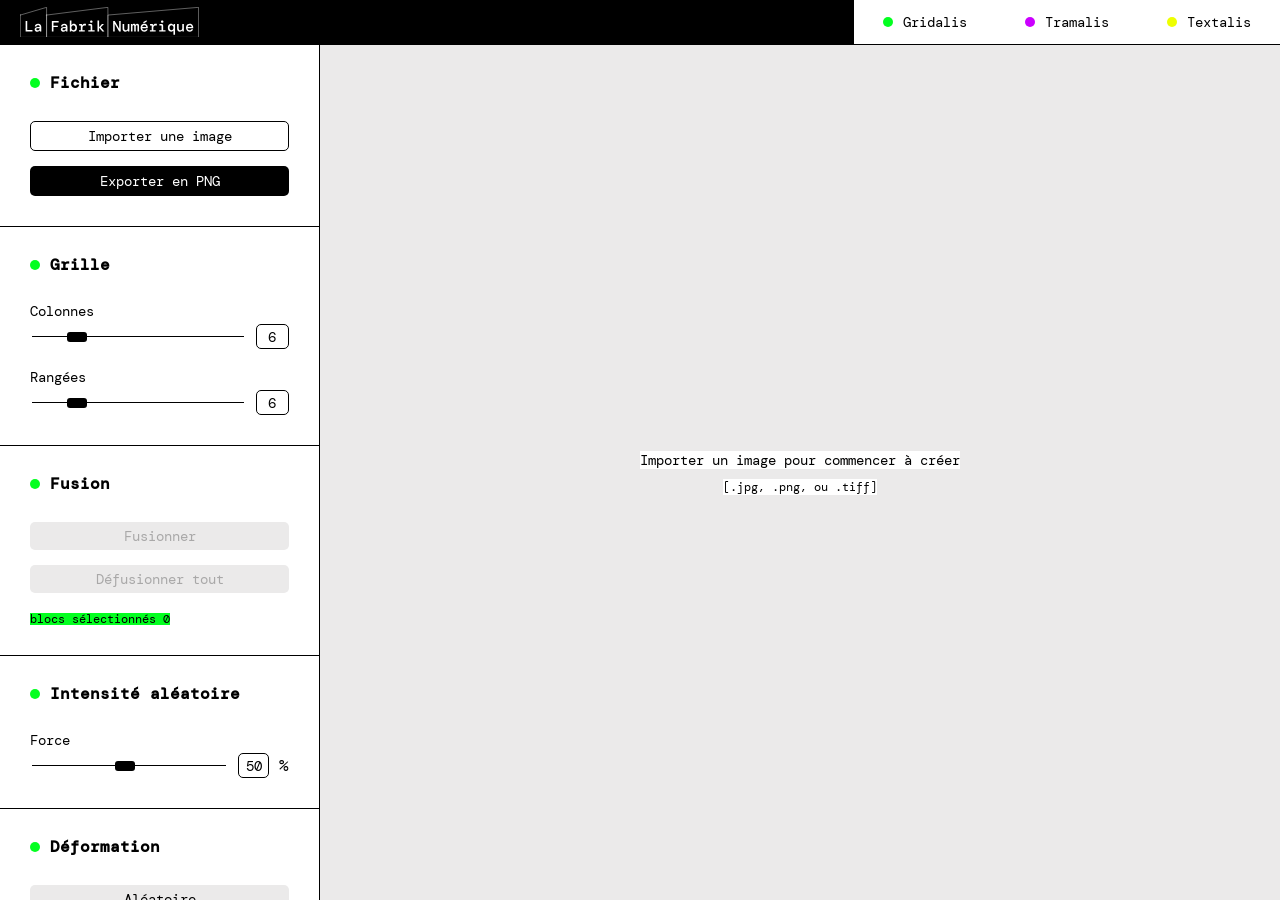
==== commit 88f7309f: "Add files via upload" ====
--- a/Gridalis.html
+++ b/Gridalis.html
@@ -372,9 +372,9 @@
       // Selection highlight
       const isSelected = selectedCells.has(k) || (mg && [...mg.cells].some(ck => selectedCells.has(ck)));
       if (isSelected) {
-        ctx.fillStyle = 'rgba(255,255,255,0)';
+        ctx.fillStyle = 'rgba(0,0,0,0.2)';
         ctx.fillRect(dx, dy, dw, dh);
-        ctx.strokeStyle = 'rgba(255,255,255,0)';
+        ctx.strokeStyle = 'rgba(0,0,0,0.2)';
         ctx.lineWidth = 2;
         ctx.setLineDash([]);
         ctx.strokeRect(dx+1, dy+1, dw-2, dh-2);
@@ -382,19 +382,20 @@
 
       // Merged highlight
       if (mg && !isSelected) {
-        ctx.fillStyle = 'rgba(255,255,255,0)';
+        ctx.fillStyle = 'rgba(0,0,0,0.3)';
         ctx.fillRect(dx, dy, dw, dh);
-        ctx.strokeStyle = 'rgba(255,255,255,0)';
+        ctx.strokeStyle = 'rgba(0,0,0,0.3)';
         ctx.lineWidth = 2;
         ctx.setLineDash([4,4]);
         ctx.strokeRect(dx+1, dy+1, dw-2, dh-2);
         ctx.setLineDash([]);
       }
     }
+    
   }
 
   // Grid lines
-  ctx.strokeStyle = 'rgba(255,255,255,0)';
+  ctx.strokeStyle = 'rgba(0,0,0,1)';
   ctx.lineWidth = 1;
   ctx.setLineDash([3,3]);
   for (let i = 1; i < xs.length - 1; i++) {
--- a/styles.css
+++ b/styles.css
@@ -1,20 +1,53 @@
-:root
-{
-  --grey : #EBEAEA;
-  --dark-grey : #cccccc;
+@import url('https://fonts.googleapis.com/css2?family=DM+Mono:ital,wght@0,300;0,400;0,500;1,300;1,400;1,500&display=swap');
+
+:root {
+  --grey: #EBEAEA;
+  --dark-grey: #cccccc;
   --black: #000000;
   --white: #ffffff;
   --yellow: #EEFF01;
   --green: #03FF20;
   --purple: #CB00FF;
 
-  --very-small-radius : 3px;
+  --very-small-radius: 3px;
   --small-radius: 5px;
   --medium-radius: 10px;
   --large-radius: 20px;
 
   --transition: 0.3s ease;
-}
+
+  /* Échelle typographique dynamique selon la résolution */
+  --font-scale: 1;
+}
+
+/* iMac 27" et grands écrans (≥ 2560px) */
+@media screen and (min-width: 2560px) {
+  :root { --font-scale: 1.6; }
+}
+
+/* iMac 24" (≥ 1920px) */
+@media screen and (min-width: 1920px) and (max-width: 2559px) {
+  :root { --font-scale: 1.35; }
+}
+
+/* iMac / grands écrans intermédiaires (≥ 1600px) */
+@media screen and (min-width: 1600px) and (max-width: 1919px) {
+  :root { --font-scale: 1.15; }
+}
+
+/* MacBook 14" — référence (≥ 1200px) */
+@media screen and (min-width: 1200px) and (max-width: 1599px) {
+  :root { --font-scale: 1; }
+}
+
+/* Petits écrans */
+@media screen and (max-width: 1199px) {
+  :root { --font-scale: 0.9; }
+}
+
+/* ============================================================
+   FONT CLASSES
+   ============================================================ */
 
 .dm-mono-light {
   font-family: "DM Mono", monospace;
@@ -52,535 +85,608 @@
   font-style: italic;
 }
 
-body{
-    font-family: "DM Mono";
-    height: 100vh;
-    width: 100vw;
-    overflow: hidden;
-}
+/* ============================================================
+   BASE
+   ============================================================ */
+
+body {
+  font-family: "DM Mono", monospace;
+  height: 100vh;
+  width: 100vw;
+  overflow: hidden;
+}
+
+/* ============================================================
+   TYPOGRAPHIE — clamp() adapté aux grands écrans
+   ============================================================ */
 
 h1 {
-    margin-top: 10px;
-    margin-bottom: 20px;
-    position: relative;
-    font-family: "DM Mono", monospace;
-    font-weight: 500;
-    font-size: clamp(2rem, 4vw, 4rem);
-    z-index: 10;
+  margin-top: 10px;
+  margin-bottom: 20px;
+  position: relative;
+  font-family: "DM Mono", monospace;
+  font-weight: 500;
+  /* min 2rem → max 6rem selon l'écran */
+  font-size: clamp(2rem, calc(4vw * var(--font-scale)), 6rem);
+  z-index: 10;
 }
 
 h2 {
-    font-family: "DM Mono";
-    font-size: clamp(16px, 1.2vw, 20px);
-    line-height: normal;
-    margin-bottom: 10px;
+  font-family: "DM Mono", monospace;
+  font-size: clamp(16px, calc(1.2vw * var(--font-scale)), 28px);
+  line-height: normal;
+  margin-bottom: 10px;
 }
 
 h3 {
-        font-family: "DM Mono", monospace;
-        font-weight: 500;
-        font-size: clamp(16px, 1.2vw, 20px);
-        /* font-size: clamp(1rem, 2.5vw, 2rem); */
-        display: flex;
-        flex-direction: row;
-        align-items: center;
-        justify-content: flex-start;
-        gap: 15px;
-        border: 1px solid black;
-        width: fit-content;
-        padding: 5px 15px;
-        border-radius: 50px;
-        background-color: var(--white);
-        color: var(--black);
-    }
-
-    h3:hover {
-      background-color: var(--grey);
-    }
-
-p{
-    font-family: "DM Mono";
-    font-size: clamp(12px, 1.1vw, 20px);
-    line-height: normal;
-}
-
-    ul {
-      padding-left: 10px;
-    }
-
-    li {
-      font-size: clamp(12px, 1.1vw, 20px);
-      list-style-type: disc;
-      margin-bottom: 10px;
-    }
-
-a{
-    font-family: "DM Mono";
-    font-size: clamp(12px, 1.1vw, 20px);
-    line-height: normal;
-}
+  font-family: "DM Mono", monospace;
+  font-weight: 500;
+  font-size: clamp(16px, calc(1.2vw * var(--font-scale)), 28px);
+  display: -webkit-flex;
+  display: flex;
+  -webkit-flex-direction: row;
+  flex-direction: row;
+  -webkit-align-items: center;
+  align-items: center;
+  -webkit-justify-content: flex-start;
+  justify-content: flex-start;
+  gap: 15px;
+  border: 1px solid black;
+  width: -webkit-fit-content;
+  width: fit-content;
+  padding: 5px 15px;
+  border-radius: 50px;
+  background-color: var(--white);
+  color: var(--black);
+}
+
+h3:hover {
+  background-color: var(--grey);
+}
+
+p {
+  font-family: "DM Mono", monospace;
+  font-size: clamp(12px, calc(1.1vw * var(--font-scale)), 26px);
+  line-height: normal;
+}
+
+ul {
+  padding-left: 10px;
+}
+
+li {
+  font-size: clamp(12px, calc(1.1vw * var(--font-scale)), 26px);
+  list-style-type: disc;
+  margin-bottom: 10px;
+}
+
+a {
+  font-family: "DM Mono", monospace;
+  font-size: clamp(12px, calc(1.1vw * var(--font-scale)), 26px);
+  line-height: normal;
+}
+
+/* ============================================================
+   LAYOUT
+   ============================================================ */
 
 header {
-    display: flex;
-    flex-direction: row;
-    align-items: center;
-    justify-content: space-between;
-    background-color: var(--black);
-    height: 5%;
-    /* padding: 0 0 0 30px; */
-    border-bottom: 1px solid var(--black);
+  display: -webkit-flex;
+  display: flex;
+  -webkit-flex-direction: row;
+  flex-direction: row;
+  -webkit-align-items: center;
+  align-items: center;
+  -webkit-justify-content: space-between;
+  justify-content: space-between;
+  background-color: var(--black);
+  height: 5%;
+  border-bottom: 1px solid var(--black);
 }
 
 #navigation {
-    display: flex;
-    flex-direction: row;
-    align-items: center;
-    /* gap: 30px; */
-    font-size: 14px;
-    height: 100%;
-    width: 100%;
-    flex: 1;
-    
+  display: -webkit-flex;
+  display: flex;
+  -webkit-flex-direction: row;
+  flex-direction: row;
+  -webkit-align-items: center;
+  align-items: center;
+  font-size: 14px;
+  height: 100%;
+  width: 100%;
+  -webkit-flex: 1;
+  flex: 1;
 }
 
 #navigation > a {
-    display: flex;
-    flex-direction: row;
-    align-items: center;
-    justify-content: center;
-    color: var(--black);
-    gap: 10px;
-    width: stretch;
-    /* width: 150px; */
-    height: stretch;
-    text-decoration: none;
-    background-color: var(--white);
+  display: -webkit-flex;
+  display: flex;
+  -webkit-flex-direction: row;
+  flex-direction: row;
+  -webkit-align-items: center;
+  align-items: center;
+  -webkit-justify-content: center;
+  justify-content: center;
+  color: var(--black);
+  gap: 10px;
+  width: -webkit-fill-available;
+  width: fill-available;
+  width: stretch;
+  height: 100%;
+  text-decoration: none;
+  background-color: var(--white);
 }
 
 #navigation > a:hover {
-    background-color: var(--grey);
-}
-
-#navigation > a:nth-child(2)::before{
-       content: '';
-       display: inline-block;
-       width: 10px;
-       height: 10px;
-       border-radius: 20px;
-       background-color: var(--green);
-}
-
-#navigation > a:nth-child(4)::before{
-       content: '';
-       display: inline-block;
-       width: 10px;
-       height: 10px;
-       border-radius: 20px;
-       background-color: var(--purple);
-}
-
-#navigation > a:nth-child(6)::before{
-       content: '';
-       display: inline-block;
-       width: 10px;
-       height: 10px;
-       border-radius: 20px;
-       background-color: var(--yellow);
+  background-color: var(--grey);
+}
+
+#navigation > a:nth-child(2)::before {
+  content: '';
+  display: inline-block;
+  width: 10px;
+  height: 10px;
+  border-radius: 20px;
+  background-color: var(--green);
+}
+
+#navigation > a:nth-child(4)::before {
+  content: '';
+  display: inline-block;
+  width: 10px;
+  height: 10px;
+  border-radius: 20px;
+  background-color: var(--purple);
+}
+
+#navigation > a:nth-child(6)::before {
+  content: '';
+  display: inline-block;
+  width: 10px;
+  height: 10px;
+  border-radius: 20px;
+  background-color: var(--yellow);
 }
 
 #navigation > .divider {
-    height: 100%;
-    width: 1px;
-    background-color: var(--black);
+  height: 100%;
+  width: 1px;
+  background-color: var(--black);
 }
 
 .logo {
-    color: white;
-    flex: 2;
-    text-decoration: none;
+  color: white;
+  -webkit-flex: 2;
+  flex: 2;
+  text-decoration: none;
 }
 
 .workspace {
-    display: flex;
-    flex-direction: row;
-    width: 100%;
-    height: 95%;
+  display: -webkit-flex;
+  display: flex;
+  -webkit-flex-direction: row;
+  flex-direction: row;
+  width: 100%;
+  height: 95%;
 }
 
 .sidebar {
-    position: relative;
-    border-right: 1px solid var(--black);
-    background-color: var(--white);
-    width: 25%;
-    overflow: scroll;
+  position: relative;
+  border-right: 1px solid var(--black);
+  background-color: var(--white);
+  width: 25%;
+  overflow: scroll;
+  /* Safari : empêche le rebond indésirable */
+  -webkit-overflow-scrolling: touch;
 }
 
 .sidebar > div {
-    padding: 30px;
+  padding: 30px;
 }
 
 .canvas-area {
-    position: relative;
-    display: flex;
-    /* flex: 1; */
-    flex-direction: column;
-    align-items: center;
-    justify-content: center;
-    background-color: var(--grey);
-    width: 75%;
-    padding: 75px;
+  position: relative;
+  display: -webkit-flex;
+  display: flex;
+  -webkit-flex-direction: column;
+  flex-direction: column;
+  -webkit-align-items: center;
+  align-items: center;
+  -webkit-justify-content: center;
+  justify-content: center;
+  background-color: var(--grey);
+  width: 75%;
+  padding: 75px;
 }
 
 .divider {
-    height: 1px;
-    background-color: black;
-    padding: 0px!important;
+  height: 1px;
+  background-color: black;
+  padding: 0 !important;
 }
 
 .statusbar {
-    position: absolute;
-    background-color: white;
-    color: black;
-    border-top: 1px solid black;
-    border-left: 1px solid black;
-    bottom: 0;
-    right: 0;
-    padding: 5px;
-    font-size: 10px;
-    border-radius: var(--small-radius) 0 0 0;
-}
-
-
-
-input {
-    -webkit-appearance: none;  /* Override default CSS styles */
-    appearance: none;
-    width: 100%; /* Full-width */
-    height: 1px; /* Specified height */
-    background: var(--black); /* Grey background */
-    outline: none; /* Remove outline */
-    opacity: 1; /* Set transparency (for mouse-over effects on hover) */
-    /* border-radius: 100px; */
-    /* border: 1px solid black; */
-    border-radius: var(--very-small-radius);
-}
-
-input::-webkit-slider-thumb {
-  -webkit-appearance: none; /* Override default look */
+  position: absolute;
+  background-color: white;
+  color: black;
+  border-top: 1px solid black;
+  border-left: 1px solid black;
+  bottom: 0;
+  right: 0;
+  padding: 5px;
+  font-size: 10px;
+  border-radius: var(--small-radius) 0 0 0;
+}
+
+/* ============================================================
+   INPUTS / SLIDERS
+   ============================================================ */
+
+input[type="range"] {
+  -webkit-appearance: none;
   appearance: none;
-  width: 20px; /* Set a specific slider handle width */
-  height: 10px; /* Slider handle height */
-  background: var(--black); /* Green background */
+  width: 100%;
+  height: 1px;
+  background: var(--black);
+  outline: none;
+  opacity: 1;
   border-radius: var(--very-small-radius);
 }
 
+/* Safari : le track doit aussi être stylé */
+input[type="range"]::-webkit-slider-runnable-track {
+  height: 1px;
+  background: var(--black);
+  border-radius: var(--very-small-radius);
+}
+
+input[type="range"]::-webkit-slider-thumb {
+  -webkit-appearance: none;
+  appearance: none;
+  width: 20px;
+  height: 10px;
+  background: var(--black);
+  border-radius: var(--very-small-radius);
+  /* Safari : centrage vertical du thumb */
+  margin-top: -4px;
+}
+
+/* Firefox */
+input[type="range"]::-moz-range-thumb {
+  width: 20px;
+  height: 10px;
+  background: var(--black);
+  border-radius: var(--very-small-radius);
+  border: none;
+  cursor: pointer;
+}
+
+/* ============================================================
+   COMPOSANTS
+   ============================================================ */
+
 .section-label {
-    display: flex;
-    flex-direction: row;
-    align-items: center;
-    gap: 10px;
-    font-size: 16px;
-    font-weight: 600;
-    margin-bottom: 30px;
-    /* -webkit-text-stroke: 10px greenyellow; */
-    paint-order: stroke fill;
-}
-
-.section-label::before{
-       content: '';
-       display: inline-block;
-       width: 10px;
-       height: 10px;
-       border-radius: 20px;
-       background-color: var(--primary-color);
-    }
-
-.slider-group, .button-group  {
-    display: flex;
-    flex-direction: column;
-    gap: 20px;
+  display: -webkit-flex;
+  display: flex;
+  -webkit-flex-direction: row;
+  flex-direction: row;
+  -webkit-align-items: center;
+  align-items: center;
+  gap: 10px;
+  font-size: 16px;
+  font-weight: 600;
+  margin-bottom: 30px;
+  -webkit-paint-order: stroke fill;
+  paint-order: stroke fill;
+}
+
+.section-label::before {
+  content: '';
+  display: inline-block;
+  width: 10px;
+  height: 10px;
+  border-radius: 20px;
+  background-color: var(--primary-color);
+}
+
+.slider-group,
+.button-group {
+  display: -webkit-flex;
+  display: flex;
+  -webkit-flex-direction: column;
+  flex-direction: column;
+  gap: 20px;
 }
 
 .slider-row {
-    display: flex;
-    flex-direction: column;
-    gap: 5px;
+  display: -webkit-flex;
+  display: flex;
+  -webkit-flex-direction: column;
+  flex-direction: column;
+  gap: 5px;
 }
 
 .button-group {
-    display: flex;
-    flex-direction: column;
-    gap: 15px;
-    font-size: 12px;
+  display: -webkit-flex;
+  display: flex;
+  -webkit-flex-direction: column;
+  flex-direction: column;
+  gap: 15px;
+  font-size: 12px;
 }
 
 .button-group > div {
-    display: flex;
-    flex-direction: column;
-    gap: 15px;
+  display: -webkit-flex;
+  display: flex;
+  -webkit-flex-direction: column;
+  flex-direction: column;
+  gap: 15px;
 }
 
 .merge-counter {
-    margin-top: 20px;
-    background-color: var(--primary-color);
-    width: fit-content;
-    font-size: 12px;
-}
-
-#gridWrapper{
-    position: relative;
-    border: 1px solid black;
-    overflow: hidden;
-    flex-shrink: 0;
-    background-color: var(--white);
-    border-radius: var(--medium-radius);
+  margin-top: 20px;
+  background-color: var(--primary-color);
+  width: -webkit-fit-content;
+  width: fit-content;
+  font-size: 12px;
+}
+
+/* ============================================================
+   CANVAS / GRILLE
+   ============================================================ */
+
+#gridWrapper {
+  position: relative;
+  border: 1px solid black;
+  overflow: hidden;
+  -webkit-flex-shrink: 0;
+  flex-shrink: 0;
+  background-color: var(--white);
+  border-radius: var(--medium-radius);
 }
 
 #dropZone {
-    position: absolute;
-    top: 50%;
-    left: 50%;
-    transform: translate(-50%, -50%);
-    z-index: 5;
+  position: absolute;
+  top: 50%;
+  left: 50%;
+  -webkit-transform: translate(-50%, -50%);
+  transform: translate(-50%, -50%);
 }
 
 .drop-title {
-    text-align: center;
-}
-
-#fileInput, #statusMode {
-    display: none;
-}
-
-
+  text-align: center;
+}
+
+#fileInput,
+#statusMode {
+  display: none;
+}
 
 #gridCanvas {
-    display: block;
-    cursor: crosshair;
-}
-
-/* .header-actions {
-    display: flex;
-    flex-direction: column;
-    align-items: flex-end;
-    gap: 5px;
-    position: absolute;
-    top: 15px;
-    right: 15px;
-}
-
-.header-actions > button {
-    position: relative;
-    height: fit-content;
-    width: fit-content;
-    background-color: white;
-    
-}
-
-.header-actions > button::before, .header-actions > button::after {
-    content: "";
-    position: absolute;
-    inset: 0;
-    background-repeat: no-repeat;
-}
-
-#newImageBtn, #exportBtn, #codeBtn {
-    display: flex;
-    flex-direction: column;
-    gap: 5px;
-    align-items: center;
-    justify-content: center;
-}
-
-#newImageBtn > svg, #exportBtn > svg, #codeBtn > svg {
-    width: 30px;
-} */
-
-/* .header-actions > button::before {
-    background-image: linear-gradient(
-      to bottom right,
-      transparent calc(50% - 0.5px),
-      black 50%,
-      transparent calc(50% + 0.5px)
-    );
-  }
-
-.header-actions > button::after {
-    background-image: linear-gradient(
-      to bottom left,
-      transparent calc(50% - 0.5px),
-      black 50%,
-      transparent calc(50% + 0.5px)
-    );
-  } */
+  display: block;
+  cursor: crosshair;
+}
+
+/* ============================================================
+   SLIDER DATA
+   ============================================================ */
 
 .slider-data {
-    display: flex;
-    flex-direction: row;
-    align-items: center;
-    gap: 10px;
-}
-
-
+  display: -webkit-flex;
+  display: flex;
+  -webkit-flex-direction: row;
+  flex-direction: row;
+  -webkit-align-items: center;
+  align-items: center;
+  gap: 10px;
+}
 
 .slider-data > .slider-val {
-    width: 40px;
-    height: 25px;
-    background-color: white;
-    border: 1px solid black;
-    display: flex;
-    align-items: center;
-    justify-content: center;
-    border-radius: var(--small-radius);
-    font-size: 14px;
+  width: 40px;
+  height: 25px;
+  background-color: white;
+  border: 1px solid black;
+  display: -webkit-flex;
+  display: flex;
+  -webkit-align-items: center;
+  align-items: center;
+  -webkit-justify-content: center;
+  justify-content: center;
+  border-radius: var(--small-radius);
+  font-size: 14px;
 }
 
 .slider-label {
-    font-size: 14px;
-}
-
+  font-size: 14px;
+}
+
+/* ============================================================
+   FORMATS
+   ============================================================ */
 
 #btn-formats {
-    display: flex;
-    flex-direction: row;
-    justify-content: space-between;
-    width: 100%;
-    gap: 15px;
+  display: -webkit-flex;
+  display: flex;
+  -webkit-flex-direction: row;
+  flex-direction: row;
+  -webkit-justify-content: space-between;
+  justify-content: space-between;
+  width: 100%;
+  gap: 15px;
 }
 
 #btn-formats > p {
-    font-weight: 500;
+  font-weight: 500;
 }
 
 #btn-formats > div > span:nth-child(1) {
-    text-decoration: underline;
-}
+  text-decoration: underline;
+}
+
+/* ============================================================
+   DROP ZONE
+   ============================================================ */
 
 #dropInner {
-    display: flex;
-    flex-direction: column;
-    align-items: center;
-    justify-content: center;
-    gap: 5px;
+  display: -webkit-flex;
+  display: flex;
+  -webkit-flex-direction: column;
+  flex-direction: column;
+  -webkit-align-items: center;
+  align-items: center;
+  -webkit-justify-content: center;
+  justify-content: center;
+  gap: 5px;
 }
 
 .drop-sub {
-    font-size: 12px;
-}
+  font-size: 12px;
+}
+
+/* ============================================================
+   P5 CONTAINER
+   ============================================================ */
 
 #p5-container {
-    position: relative;
-    height: 100%;
-    width: 100%;
-    /* border: 1px solid; */
+  position: relative;
+  height: 100%;
+  width: 100%;
 }
 
 .p5Canvas {
-    position: absolute;
-    top: 50%;
-    left: 50%;
-    transform: translate(-50%, -50%);
-    min-height: 100%;
-    max-height: 100%;
-    max-width: 100%;
-    width: auto !important;
-}
+  position: absolute;
+  top: 50%;
+  left: 50%;
+  -webkit-transform: translate(-50%, -50%);
+  transform: translate(-50%, -50%);
+  min-height: 100%;
+  max-height: 100%;
+  max-width: 100%;
+  width: auto !important;
+}
+
+/* ============================================================
+   FORM ELEMENTS
+   ============================================================ */
 
 select {
-    font-family: "DM Mono", monospace;
-    width: 100%;
-    background-color: var(--white);
-    border: 1px solid black;
-    border-radius: var(--very-small-radius);
-    padding: 5px;
+  font-family: "DM Mono", monospace;
+  width: 100%;
+  background-color: var(--white);
+  border: 1px solid black;
+  border-radius: var(--very-small-radius);
+  padding: 5px;
+  /* Safari : retire le style natif */
+  -webkit-appearance: none;
+  appearance: none;
 }
 
 select:hover {
-    background-color: var(--grey);
+  background-color: var(--grey);
 }
 
 textarea {
-    background-color: var(--white);
-    width: 100%;    
-    max-width: 100%;
-    border: 1px solid black;
-    border-radius: var(--very-small-radius);
-}
+  background-color: var(--white);
+  width: 100%;
+  max-width: 100%;
+  border: 1px solid black;
+  border-radius: var(--very-small-radius);
+  /* Safari : retire le resize automatique indésirable */
+  -webkit-appearance: none;
+  appearance: none;
+}
+
+/* ============================================================
+   IMPORT OVERLAY
+   ============================================================ */
 
 #import-informations {
-    position: absolute;
-    display: flex;
-    flex-direction: column;
-    align-items: center;
-    justify-content: center;
-    gap: 10px;
-    width: 100%;
-    height: 100%;
-    z-index: 20;
-    background-color: var(--grey);
+  position: absolute;
+  display: -webkit-flex;
+  display: flex;
+  -webkit-flex-direction: column;
+  flex-direction: column;
+  -webkit-align-items: center;
+  align-items: center;
+  -webkit-justify-content: center;
+  justify-content: center;
+  gap: 10px;
+  width: 100%;
+  height: 100%;
+  z-index: 20;
+  background-color: var(--grey);
 }
 
 #import-informations p {
-    background-color: var(--white);
+  background-color: var(--white);
 }
 
 #import-informations > p:nth-child(2) {
-    font-size: 12px;
-}
-
-/* BUTTONS */
+  font-size: 12px;
+}
+
+/* ============================================================
+   BOUTONS
+   ============================================================ */
+
+button {
+  font-family: "DM Mono", monospace;
+  font-size: 14px;
+  padding: 5px 10px;
+  width: -webkit-fill-available;
+  width: fill-available;
+  width: stretch;
+  border-radius: 5px;
+  text-align: center;
+  -webkit-transition: var(--transition);
+  transition: var(--transition);
+  cursor: pointer;
+}
 
 .btn1 {
-    border: none;
-    background-color: var(--black);
-    color: var(--white);
-    border: 1px solid transparent;
+  border: 1px solid transparent;
+  background-color: var(--black);
+  color: var(--white);
 }
 
 .btn1:hover {
-    background-color: var(--primary-color);
-    color: var(--black);
-    border: 1px solid var(--black);
+  background-color: var(--primary-color);
+  color: var(--black);
+  border: 1px solid var(--black);
 }
 
 .btn2 {
-    border: none;
-    background-color: var(--grey);
+  border: none;
+  background-color: var(--grey);
 }
 
 .btn2:hover {
-    background-color: var(--dark-grey);
+  background-color: var(--dark-grey);
 }
 
 .btn3 {
-    border: 1px solid black;
-    background-color: var(--white);
-    color: var(--black);
-    border: 1px solid var(--black);
+  border: 1px solid var(--black);
+  background-color: var(--white);
+  color: var(--black);
 }
 
 .btn3:hover {
-    background-color: var(--grey);
-    color: var(--black);
-}
-
-button {
-    font-family: "DM Mono", monospace;;
-    font-size: 14px;
-    padding: 5px 10px;
-    width: stretch;
-    border-radius: 5px;
-    text-align: center;
-    transition: var(--transition);
-    cursor: pointer;
-}
+  background-color: var(--grey);
+  color: var(--black);
+}
+
+/* ============================================================
+   MISC
+   ============================================================ */
 
 .inner {
-        padding: 20px;
+  padding: 20px;
 }
 
 .logo {
-  display: flex;
+  display: -webkit-flex;
+  display: flex;
+  -webkit-align-items: center;
   align-items: center;
   height: 100%;
 }
@@ -596,11 +702,15 @@
   background-color: white;
   position: absolute;
   bottom: 0;
-  display: flex;
+  display: -webkit-flex;
+  display: flex;
+  -webkit-flex-direction: row;
   flex-direction: row;
   width: 100%;
   color: black;
+  -webkit-justify-content: space-between;
   justify-content: space-between;
+  -webkit-align-items: center;
   align-items: center;
   padding-left: 20px;
   padding-right: 20px;
@@ -610,4 +720,43 @@
 footer > a {
   color: black;
   text-decoration: underline;
+}
+
+/* ============================================================
+   RESPONSIVE — sidebar + canvas-area sur petits écrans
+   ============================================================ */
+
+@media screen and (max-width: 900px) {
+  body {
+    overflow: auto;
+  }
+
+  .workspace {
+    -webkit-flex-direction: column;
+    flex-direction: column;
+    height: auto;
+  }
+
+  .sidebar {
+    width: 100%;
+    border-right: none;
+    border-bottom: 1px solid var(--black);
+  }
+
+  .canvas-area {
+    width: 100%;
+    padding: 30px;
+    height: 70vh;
+  }
+
+  header {
+    height: auto;
+    -webkit-flex-wrap: wrap;
+    flex-wrap: wrap;
+  }
+
+  #navigation {
+    -webkit-flex-wrap: wrap;
+    flex-wrap: wrap;
+  }
 }
